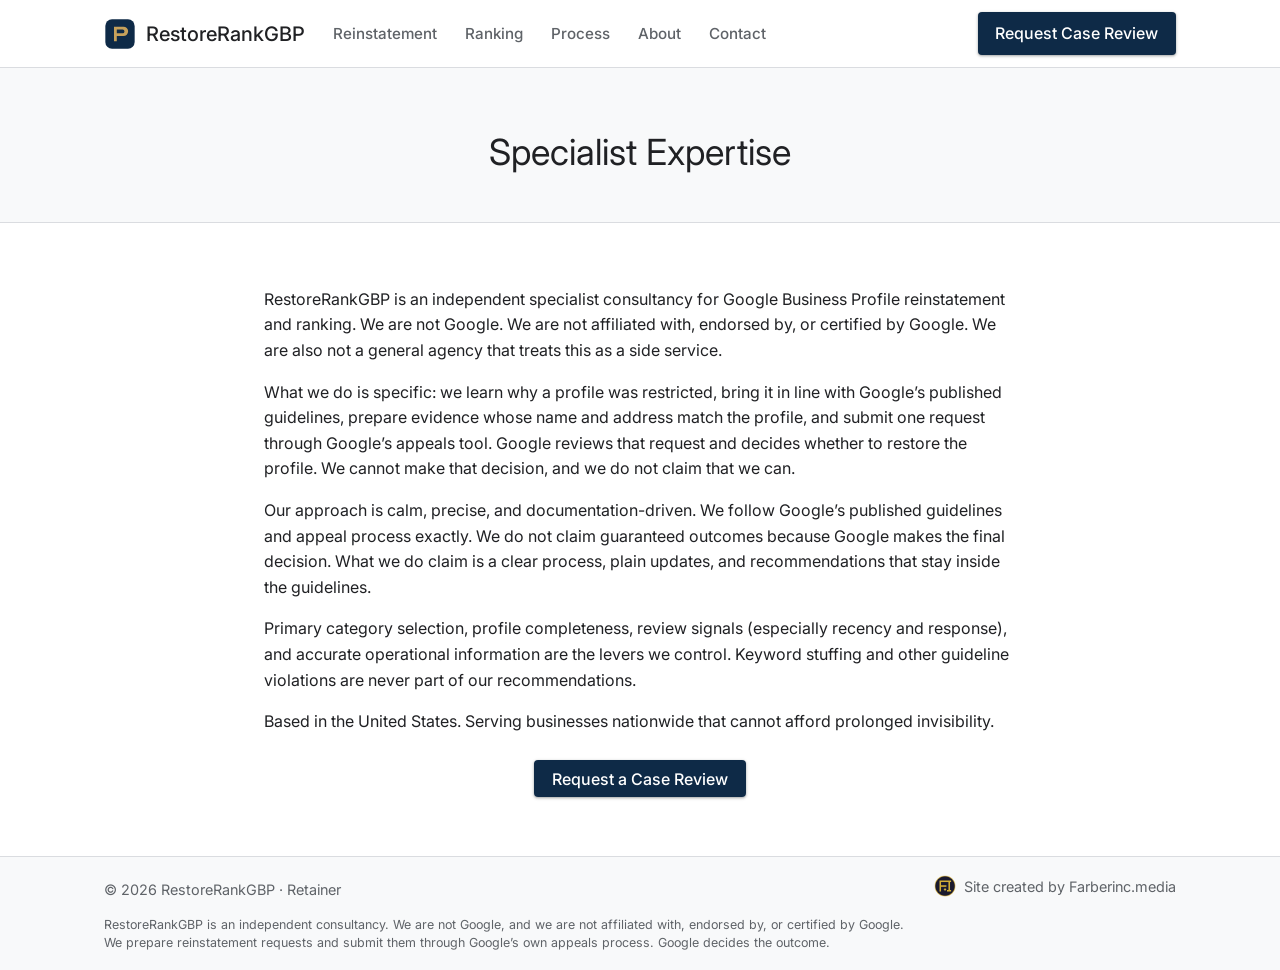
==== about.html @ 73382144 "Add the monthly retainer policy, linked only from the footer." ====
<!DOCTYPE html>
<html lang="en">
<head>
  <meta charset="UTF-8">
  <meta name="viewport" content="width=device-width, initial-scale=1.0">
  <title>About | Specialist Expertise | RestoreRankGBP</title>
  <link rel="icon" type="image/svg+xml" href="logo.svg">
  <meta name="description" content="Specialist consultancy focused exclusively on Google Business Profile reinstatement and ranking. Calm, precise, expert approach.">
  <link rel="stylesheet" href="css/style.css">
  <link href="https://fonts.googleapis.com/css2?family=Inter:wght@400;500;600;700&display=swap" rel="stylesheet">
</head>
<body>
  <header>
    <div class="container nav">
      <div class="nav-left">
        <a class="logo" href="index.html"><img src="logo.svg" alt="RestoreRankGBP" width="32" height="32">RestoreRankGBP</a>
        <nav><ul><li><a href="reinstatement.html">Reinstatement</a></li><li><a href="ranking.html">Ranking</a></li><li><a href="process.html">Process</a></li><li><a href="about.html">About</a></li><li><a href="contact.html">Contact</a></li></ul></nav>
      </div>
      <a href="contact.html" class="cta-btn">Request Case Review</a>
    </div>
  </header>
  <section class="page-hero"><div class="container"><h1>Specialist Expertise</h1></div></section>
  <section>
    <div class="container content">
      <p>RestoreRankGBP is an independent specialist consultancy for Google Business Profile reinstatement and ranking. We are not Google. We are not affiliated with, endorsed by, or certified by Google. We are also not a general agency that treats this as a side service.</p>
      <p style="margin-top:1rem;">What we do is specific: we learn why a profile was restricted, bring it in line with Google’s published guidelines, prepare evidence whose name and address match the profile, and submit one request through Google’s appeals tool. Google reviews that request and decides whether to restore the profile. We cannot make that decision, and we do not claim that we can.</p>
      <p style="margin-top:1rem;">Our approach is calm, precise, and documentation-driven. We follow Google’s published guidelines and appeal process exactly. We do not claim guaranteed outcomes because Google makes the final decision. What we do claim is a clear process, plain updates, and recommendations that stay inside the guidelines.</p>
      <p style="margin-top:1rem;">Primary category selection, profile completeness, review signals (especially recency and response), and accurate operational information are the levers we control. Keyword stuffing and other guideline violations are never part of our recommendations.</p>
      <p style="margin-top:1rem;">Based in the United States. Serving businesses nationwide that cannot afford prolonged invisibility.</p>
      <p style="margin-top:2rem; text-align:center;"><a href="contact.html" class="cta-btn">Request a Case Review</a></p>
    </div>
  </section>
  <footer>
    <div class="container"><div class="footer-bar">
      <p class="footer-copy">&copy; 2026 RestoreRankGBP · <a href="retainer.html">Retainer</a></p>
      <p class="site-credit"><a href="https://farberinc.media/" target="_blank" rel="noopener noreferrer"><img src="images/farber-favicon.png" alt="Farber Inc" width="22" height="22">Site created by Farberinc.media</a></p>
    </div>
    <p class="disclaimer">RestoreRankGBP is an independent consultancy. We are not Google, and we are not affiliated with, endorsed by, or certified by Google. We prepare reinstatement requests and submit them through Google’s own appeals process. Google decides the outcome.</p>
    </div>
  </footer>
</body>
</html>
---- css/style.css ----
:root {
  --google-blue: #0E2A47;
  --google-blue-dark: #091C30;
  --google-red: #8C3A32;
  --google-yellow: #C6A15B;
  --google-green: #2F6F56;
  --text: #202124;
  --text-secondary: #5f6368;
  --bg: #ffffff;
  --bg-light: #f8f9fa;
  --border: #dadce0;
  --shadow: 0 1px 2px 0 rgba(60,64,67,0.3), 0 1px 3px 1px rgba(60,64,67,0.15);
  --shadow-hover: 0 4px 8px 0 rgba(60,64,67,0.3), 0 2px 6px 2px rgba(60,64,67,0.15);
}
* { box-sizing: border-box; margin: 0; padding: 0; }
body { font-family: Inter, system-ui, -apple-system, sans-serif; color: var(--text); line-height: 1.6; background: var(--bg); }
a { color: var(--google-blue); text-decoration: none; }
a:hover { color: var(--google-blue-dark); }
.container { max-width: 1120px; margin: 0 auto; padding: 0 1.5rem; }
header { background: #fff; border-bottom: 1px solid var(--border); padding: 0.75rem 0; position: sticky; top: 0; z-index: 100; }
.nav { display: flex; justify-content: space-between; align-items: center; gap: 1.5rem; }
.nav-left { display: flex; align-items: center; gap: 1.75rem; min-width: 0; }
.logo { display: flex; align-items: center; gap: 0.6rem; font-weight: 500; font-size: 1.25rem; color: var(--text); white-space: nowrap; }
.logo:hover { color: var(--text); }
.logo img { height: 32px; width: 32px; display: block; }
nav ul { display: flex; list-style: none; gap: 1.75rem; }
nav a { color: var(--text-secondary); font-weight: 500; font-size: 0.95rem; }
nav a:hover { color: var(--google-blue); }
.cta-btn { background: var(--google-blue); color: white; padding: 0.55rem 1.1rem; border-radius: 4px; font-weight: 500; transition: all 0.2s ease; box-shadow: var(--shadow); }
.cta-btn:hover { background: var(--google-blue-dark); transform: translateY(-1px); box-shadow: var(--shadow-hover); color: white; }
.hero { background: linear-gradient(180deg, #f8f9fa 0%, #ffffff 100%); padding: 5rem 0 3.5rem; text-align: center; }
.hero h1 { font-size: 2.75rem; font-weight: 400; line-height: 1.2; margin-bottom: 1rem; max-width: 900px; margin-left: auto; margin-right: auto; color: var(--text); }
.hero p.sub { font-size: 1.2rem; max-width: 680px; margin: 0 auto 2rem; color: var(--text-secondary); }
.dual-cta { display: flex; gap: 1rem; justify-content: center; flex-wrap: wrap; margin-bottom: 1.5rem; }
.dual-cta a { padding: 0.9rem 1.6rem; border-radius: 4px; font-weight: 500; font-size: 1rem; transition: all 0.2s ease; }
.btn-primary { background: var(--google-blue); color: white; box-shadow: var(--shadow); }
.btn-primary:hover { background: var(--google-blue-dark); transform: translateY(-1px); box-shadow: var(--shadow-hover); }
.btn-secondary { background: white; color: var(--google-blue); border: 1px solid var(--border); box-shadow: var(--shadow); }
.btn-secondary:hover { background: #f8f9fa; transform: translateY(-1px); box-shadow: var(--shadow-hover); }
.trust-bar { font-size: 0.9rem; color: var(--text-secondary); }
section { padding: 4rem 0; }
h2 { font-size: 2rem; margin-bottom: 1.5rem; color: var(--text); text-align: center; font-weight: 400; }
.services { display: grid; grid-template-columns: repeat(auto-fit, minmax(300px, 1fr)); gap: 1.5rem; }
.card { background: white; padding: 1.75rem; border-radius: 8px; border: 1px solid var(--border); box-shadow: var(--shadow); transition: all 0.2s ease; }
.card:hover { transform: translateY(-3px); box-shadow: var(--shadow-hover); border-color: var(--google-blue); }
.card h3 { font-size: 1.4rem; margin-bottom: 0.75rem; color: var(--text); font-weight: 500; }
.process-steps { display: grid; grid-template-columns: repeat(auto-fit, minmax(180px, 1fr)); gap: 1.25rem; margin-top: 1.5rem; }
.step { text-align: center; padding: 1.25rem; background: white; border-radius: 8px; border: 1px solid var(--border); box-shadow: var(--shadow); transition: all 0.2s ease; }
.step:hover { transform: translateY(-2px); box-shadow: var(--shadow-hover); }
.step-num { background: var(--google-blue); color: white; width: 36px; height: 36px; border-radius: 50%; display: flex; align-items: center; justify-content: center; margin: 0 auto 0.75rem; font-weight: 500; }
.faq details { margin-bottom: 0.75rem; background: white; padding: 1rem 1.25rem; border-radius: 8px; border: 1px solid var(--border); box-shadow: var(--shadow); transition: all 0.2s ease; }
.faq details:hover { box-shadow: var(--shadow-hover); }
.faq summary { font-weight: 500; cursor: pointer; color: var(--text); }
footer { background: #f8f9fa; color: var(--text-secondary); padding: 1.1rem 0; border-top: 1px solid var(--border); }
footer a { color: inherit; }
.page-hero { background: #f8f9fa; padding: 3.5rem 0 2.5rem; text-align: center; border-bottom: 1px solid var(--border); }
.page-hero h1 { font-size: 2.25rem; font-weight: 400; }
.content { max-width: 800px; margin: 0 auto; }
.content h2 { text-align: left; font-size: 1.6rem; margin-top: 2rem; font-weight: 500; }
.content ul, .content ol { margin: 1rem 0 1.5rem 1.5rem; }
.content li { margin-bottom: 0.4rem; }
.form-group { margin-bottom: 1rem; }
.form-group label { display: block; margin-bottom: 0.35rem; font-weight: 500; color: var(--text); }
.form-group input, .form-group select, .form-group textarea { width: 100%; padding: 0.7rem; border: 1px solid var(--border); border-radius: 4px; font-family: inherit; transition: border-color 0.2s; }
.form-group input:focus, .form-group select:focus, .form-group textarea:focus { outline: none; border-color: var(--google-blue); box-shadow: 0 0 0 2px rgba(66,133,244,0.2); }
button[type=submit] { background: var(--google-blue); color: white; border: none; padding: 0.85rem 1.75rem; border-radius: 4px; font-weight: 500; cursor: pointer; font-size: 1rem; transition: all 0.2s ease; box-shadow: var(--shadow); }
button[type=submit]:hover { background: var(--google-blue-dark); transform: translateY(-1px); box-shadow: var(--shadow-hover); }
@media (max-width: 768px) {
  .hero h1 { font-size: 2rem; }
  nav ul { display: none; }
}

.thank-you { background: #fff; border: 1px solid var(--border); border-radius: 12px; box-shadow: var(--shadow); padding: 2.5rem 1.75rem; text-align: center; }
.thank-you[hidden] { display: none !important; }
.thank-you-mark { width: 52px; height: 52px; margin: 0 auto 1rem; border-radius: 50%; background: #E7EEF3; color: var(--google-blue); display: flex; align-items: center; justify-content: center; font-size: 1.5rem; font-weight: 600; }
.thank-you h2 { font-size: 1.55rem; margin-bottom: 0.6rem; font-weight: 500; }
.thank-you p { color: var(--text-secondary); max-width: 420px; margin: 0 auto; }
.footer-bar { display: flex; justify-content: space-between; align-items: center; gap: 1.5rem; }
.footer-copy { margin: 0; font-size: 0.9rem; }
.site-credit { margin: 0; }
.site-credit a { display: inline-flex; align-items: center; gap: 0.5rem; color: var(--text-secondary); font-size: 0.9rem; white-space: nowrap; }
.site-credit a:hover { color: var(--google-blue); }
.site-credit img { width: 22px; height: 22px; border-radius: 50%; display: block; }
@media (max-width: 640px) {
  .footer-bar { gap: 0.75rem; }
  .site-credit a { white-space: normal; }
}

.disclaimer { margin: 0.7rem 0 0; font-size: 0.78rem; line-height: 1.45; color: var(--text-secondary); max-width: 820px; }
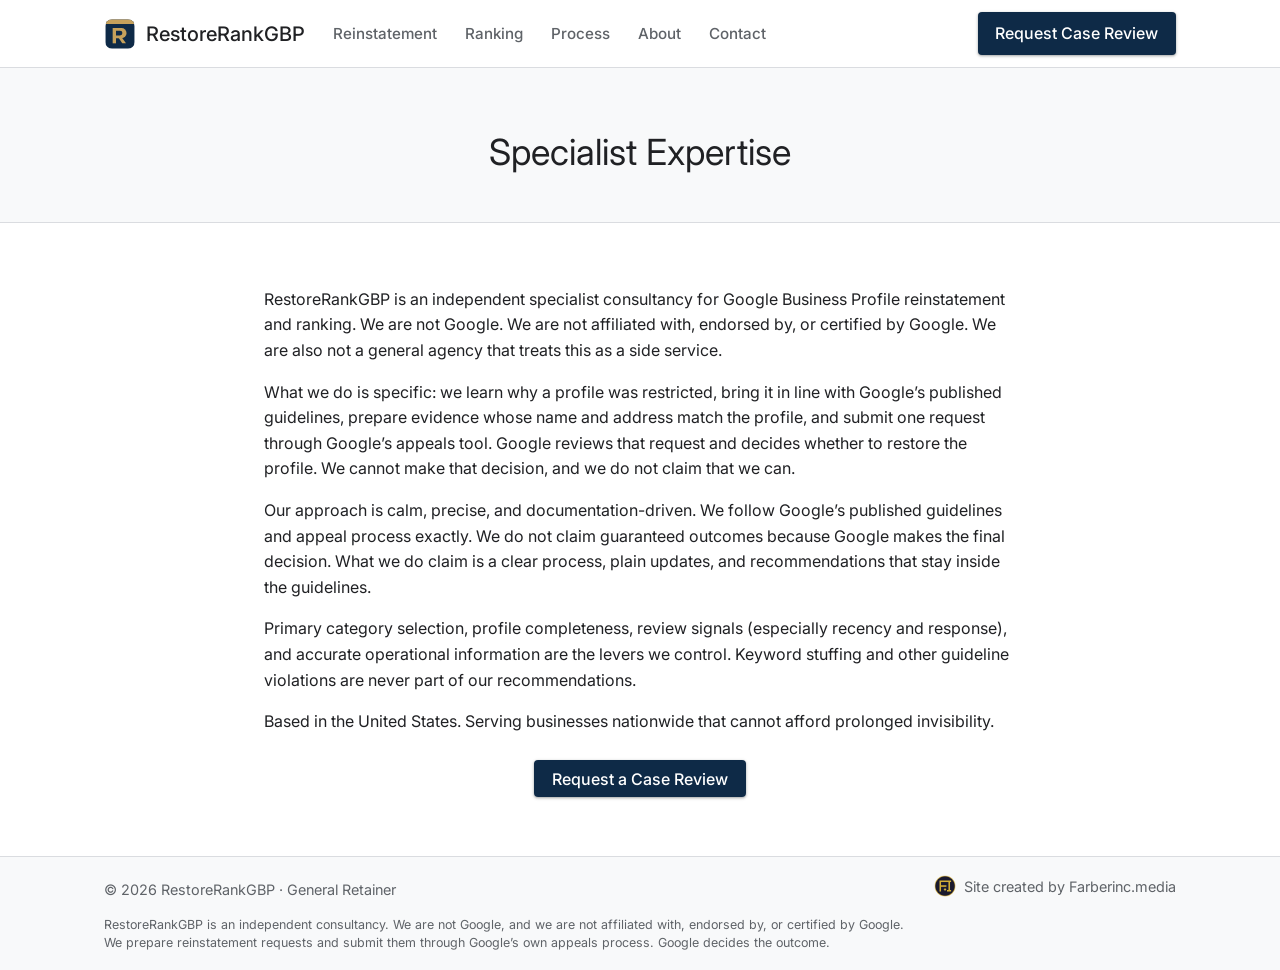
==== commit ad20d28a: "Rename the retainer, redraw the R, and keep the primary button label white." ====
--- a/about.html
+++ b/about.html
@@ -32,7 +32,7 @@
   </section>
   <footer>
     <div class="container"><div class="footer-bar">
-      <p class="footer-copy">&copy; 2026 RestoreRankGBP · <a href="retainer.html">Retainer</a></p>
+      <p class="footer-copy">&copy; 2026 RestoreRankGBP · <a href="retainer.html">General Retainer</a></p>
       <p class="site-credit"><a href="https://farberinc.media/" target="_blank" rel="noopener noreferrer"><img src="images/farber-favicon.png" alt="Farber Inc" width="22" height="22">Site created by Farberinc.media</a></p>
     </div>
     <p class="disclaimer">RestoreRankGBP is an independent consultancy. We are not Google, and we are not affiliated with, endorsed by, or certified by Google. We prepare reinstatement requests and submit them through Google’s own appeals process. Google decides the outcome.</p>
--- a/css/style.css
+++ b/css/style.css
@@ -33,8 +33,8 @@
 .hero p.sub { font-size: 1.2rem; max-width: 680px; margin: 0 auto 2rem; color: var(--text-secondary); }
 .dual-cta { display: flex; gap: 1rem; justify-content: center; flex-wrap: wrap; margin-bottom: 1.5rem; }
 .dual-cta a { padding: 0.9rem 1.6rem; border-radius: 4px; font-weight: 500; font-size: 1rem; transition: all 0.2s ease; }
-.btn-primary { background: var(--google-blue); color: white; box-shadow: var(--shadow); }
-.btn-primary:hover { background: var(--google-blue-dark); transform: translateY(-1px); box-shadow: var(--shadow-hover); }
+.btn-primary, .btn-primary:hover, .btn-primary:focus { background: var(--google-blue); color: #fff; box-shadow: var(--shadow); }
+.btn-primary:hover, .btn-primary:focus { background: var(--google-blue-dark); color: #fff; transform: translateY(-1px); box-shadow: var(--shadow-hover); }
 .btn-secondary { background: white; color: var(--google-blue); border: 1px solid var(--border); box-shadow: var(--shadow); }
 .btn-secondary:hover { background: #f8f9fa; transform: translateY(-1px); box-shadow: var(--shadow-hover); }
 .trust-bar { font-size: 0.9rem; color: var(--text-secondary); }
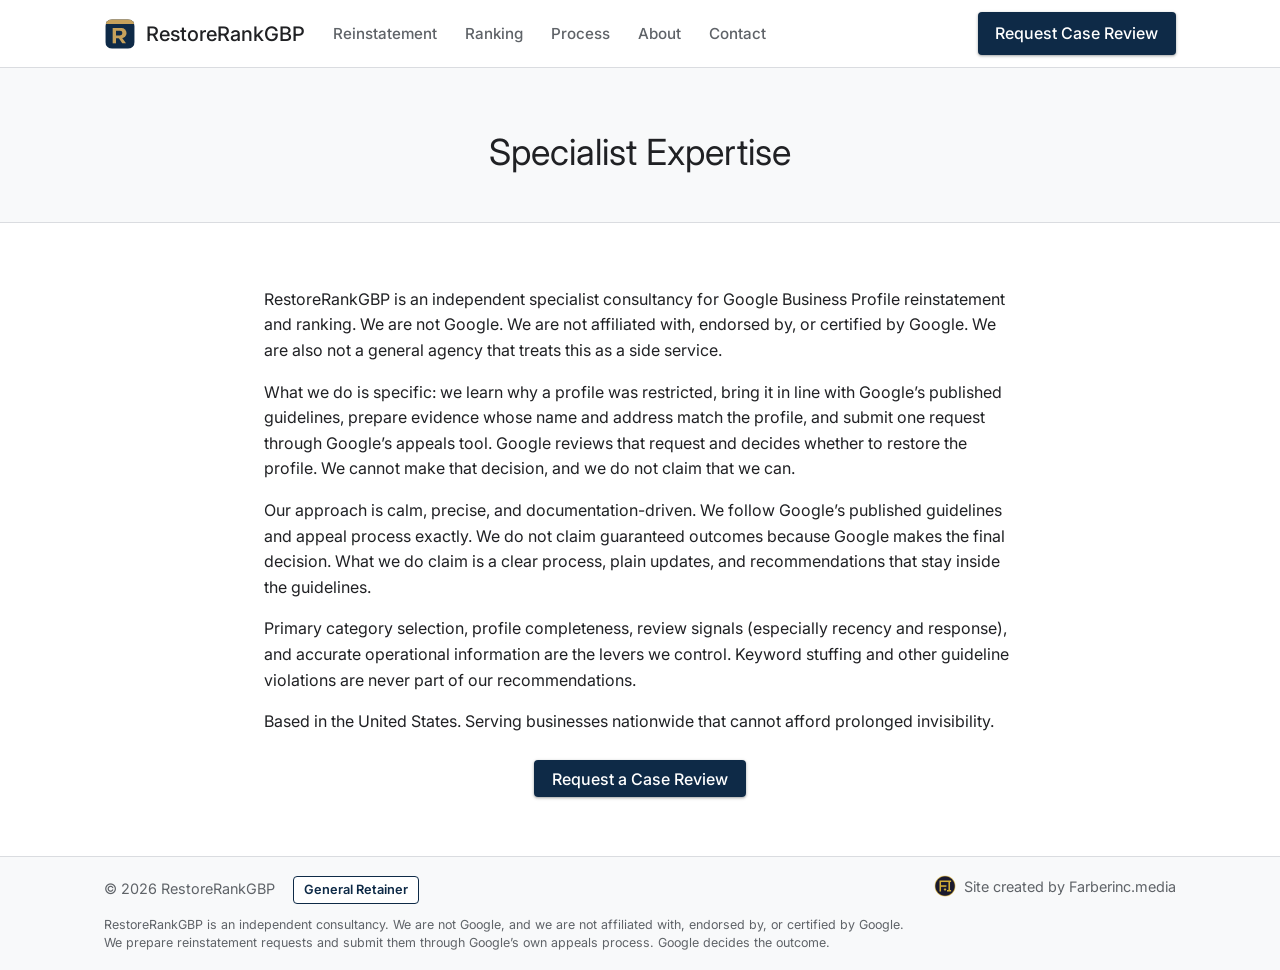
==== commit 4e5c5bd1: "Publish the General Retainer as a master agreement with a printable PDF." ====
--- a/about.html
+++ b/about.html
@@ -32,7 +32,7 @@
   </section>
   <footer>
     <div class="container"><div class="footer-bar">
-      <p class="footer-copy">&copy; 2026 RestoreRankGBP · <a href="retainer.html">General Retainer</a></p>
+      <p class="footer-copy">&copy; 2026 RestoreRankGBP <a class="retainer-link" href="retainer.html">General Retainer</a></p>
       <p class="site-credit"><a href="https://farberinc.media/" target="_blank" rel="noopener noreferrer"><img src="images/farber-favicon.png" alt="Farber Inc" width="22" height="22">Site created by Farberinc.media</a></p>
     </div>
     <p class="disclaimer">RestoreRankGBP is an independent consultancy. We are not Google, and we are not affiliated with, endorsed by, or certified by Google. We prepare reinstatement requests and submit them through Google’s own appeals process. Google decides the outcome.</p>
--- a/css/style.css
+++ b/css/style.css
@@ -87,3 +87,31 @@
 }
 
 .disclaimer { margin: 0.7rem 0 0; font-size: 0.78rem; line-height: 1.45; color: var(--text-secondary); max-width: 820px; }
+
+footer a.retainer-link { display: inline-block; margin-left: 0.85rem; padding: 0.32rem 0.65rem; border: 1px solid #0E2A47; border-radius: 4px; background: #fff; color: #0E2A47; font-weight: 600; font-size: 0.8rem; line-height: 1.2; vertical-align: middle; }
+footer a.retainer-link:hover { background: #0E2A47; color: #fff; }
+.agree-actions { display: flex; gap: 0.75rem; flex-wrap: wrap; justify-content: flex-end; margin: 0 0 1rem; }
+.agreement { background: #fff; border: 1px solid var(--border); border-top: 8px solid #C6A15B; box-shadow: var(--shadow); padding: 2.4rem 2.5rem 2.6rem; max-width: 760px; margin: 0 auto; }
+.agreement .kicker { color: #C6A15B; font-size: 0.75rem; font-weight: 600; letter-spacing: 0.14em; margin-bottom: 0.35rem; }
+.agreement h1 { text-align: left; font-size: 2.05rem; font-weight: 500; margin-bottom: 0.35rem; }
+.agreement .lede { color: var(--text-secondary); margin-bottom: 0.8rem; }
+.agreement .meta { color: var(--text-secondary); font-size: 0.85rem; border-top: 1px solid #C6A15B; padding-top: 0.75rem; margin-bottom: 1rem; }
+.agreement h2 { text-align: left; font-size: 1.02rem; font-weight: 600; color: #0E2A47; margin: 1.25rem 0 0.35rem; }
+.agreement p { margin-bottom: 0.7rem; }
+.satisfaction { background: #F7F4EC; border-left: 3px solid #C6A15B; padding: 0.85rem 1rem; margin: 0.7rem 0 0.85rem; color: #0E2A47; font-weight: 600; }
+.sign-grid { display: grid; grid-template-columns: 1fr 1fr; gap: 2rem; margin-top: 0.5rem; padding-top: 0.75rem; border-top: 1px solid var(--border); }
+.sign-grid h3 { font-size: 0.95rem; font-weight: 600; color: #0E2A47; margin-bottom: 0.25rem; }
+.sign-line { border-bottom: 1px solid #0E2A47; height: 1.7rem; margin-top: 0.85rem; }
+.sign-grid span { display: block; color: var(--text-secondary); font-size: 0.78rem; margin-top: 0.2rem; }
+.endnote { text-align: center; color: var(--text-secondary); font-size: 0.85rem; font-style: italic; margin-top: 1.5rem; }
+@media (max-width: 700px) {
+  .agreement { padding: 1.4rem 1.1rem 1.6rem; }
+  .sign-grid { grid-template-columns: 1fr; gap: 1.25rem; }
+}
+@media print {
+  header, footer, .no-print { display: none !important; }
+  section { padding: 0; }
+  .agreement { border: none; box-shadow: none; max-width: none; padding: 0; }
+  body { background: #fff; }
+  a { color: inherit; }
+}
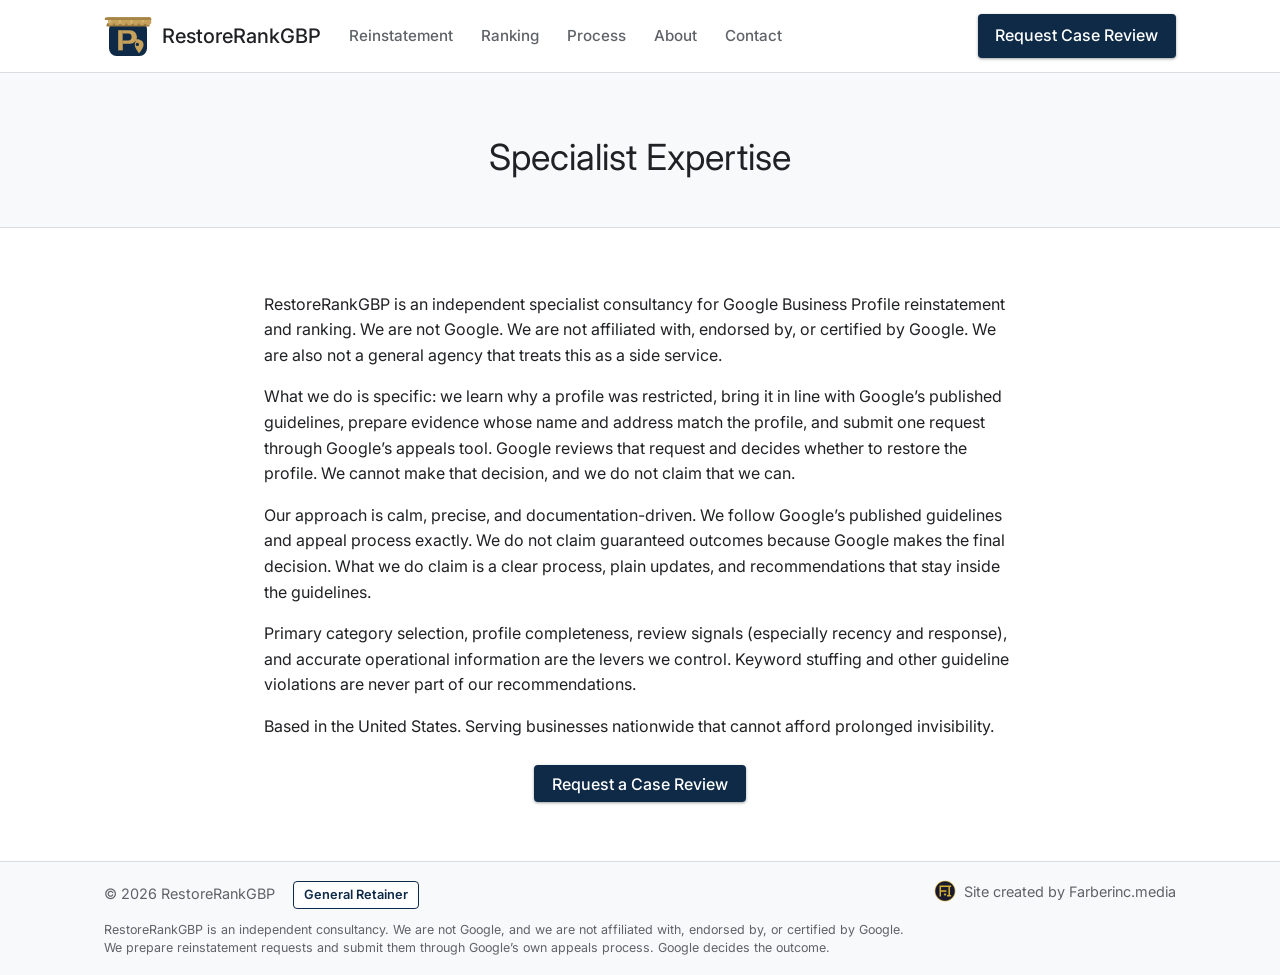
==== commit ff79b81f: "Enlarge the logo box and use a map pin as the foot of the R." ====
--- a/about.html
+++ b/about.html
@@ -13,7 +13,7 @@
   <header>
     <div class="container nav">
       <div class="nav-left">
-        <a class="logo" href="index.html"><img src="logo.svg" alt="RestoreRankGBP" width="32" height="32">RestoreRankGBP</a>
+        <a class="logo" href="index.html"><img src="logo.svg" alt="RestoreRankGBP" width="48" height="48">RestoreRankGBP</a>
         <nav><ul><li><a href="reinstatement.html">Reinstatement</a></li><li><a href="ranking.html">Ranking</a></li><li><a href="process.html">Process</a></li><li><a href="about.html">About</a></li><li><a href="contact.html">Contact</a></li></ul></nav>
       </div>
       <a href="contact.html" class="cta-btn">Request Case Review</a>
--- a/css/style.css
+++ b/css/style.css
@@ -22,7 +22,7 @@
 .nav-left { display: flex; align-items: center; gap: 1.75rem; min-width: 0; }
 .logo { display: flex; align-items: center; gap: 0.6rem; font-weight: 500; font-size: 1.25rem; color: var(--text); white-space: nowrap; }
 .logo:hover { color: var(--text); }
-.logo img { height: 32px; width: 32px; display: block; }
+.logo img { height: 48px; width: 48px; display: block; }
 nav ul { display: flex; list-style: none; gap: 1.75rem; }
 nav a { color: var(--text-secondary); font-weight: 500; font-size: 0.95rem; }
 nav a:hover { color: var(--google-blue); }
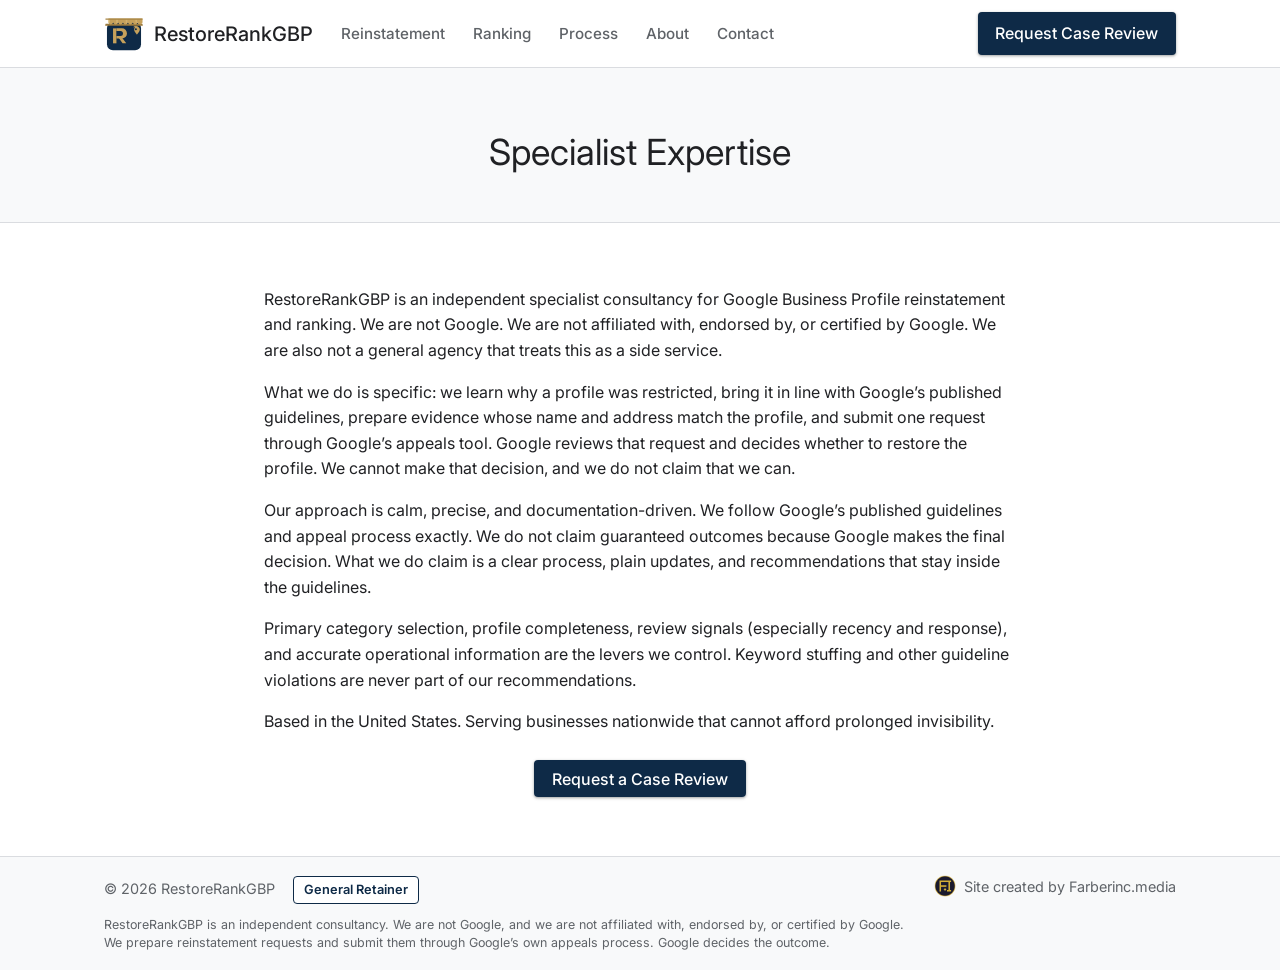
==== commit 98ffed3c: "Keep a full R in the box and place the map pin at the top right." ====
--- a/about.html
+++ b/about.html
@@ -13,7 +13,7 @@
   <header>
     <div class="container nav">
       <div class="nav-left">
-        <a class="logo" href="index.html"><img src="logo.svg" alt="RestoreRankGBP" width="48" height="48">RestoreRankGBP</a>
+        <a class="logo" href="index.html"><img src="logo.svg" alt="RestoreRankGBP" width="40" height="40">RestoreRankGBP</a>
         <nav><ul><li><a href="reinstatement.html">Reinstatement</a></li><li><a href="ranking.html">Ranking</a></li><li><a href="process.html">Process</a></li><li><a href="about.html">About</a></li><li><a href="contact.html">Contact</a></li></ul></nav>
       </div>
       <a href="contact.html" class="cta-btn">Request Case Review</a>
--- a/css/style.css
+++ b/css/style.css
@@ -22,7 +22,7 @@
 .nav-left { display: flex; align-items: center; gap: 1.75rem; min-width: 0; }
 .logo { display: flex; align-items: center; gap: 0.6rem; font-weight: 500; font-size: 1.25rem; color: var(--text); white-space: nowrap; }
 .logo:hover { color: var(--text); }
-.logo img { height: 48px; width: 48px; display: block; }
+.logo img { height: 40px; width: 40px; display: block; }
 nav ul { display: flex; list-style: none; gap: 1.75rem; }
 nav a { color: var(--text-secondary); font-weight: 500; font-size: 0.95rem; }
 nav a:hover { color: var(--google-blue); }
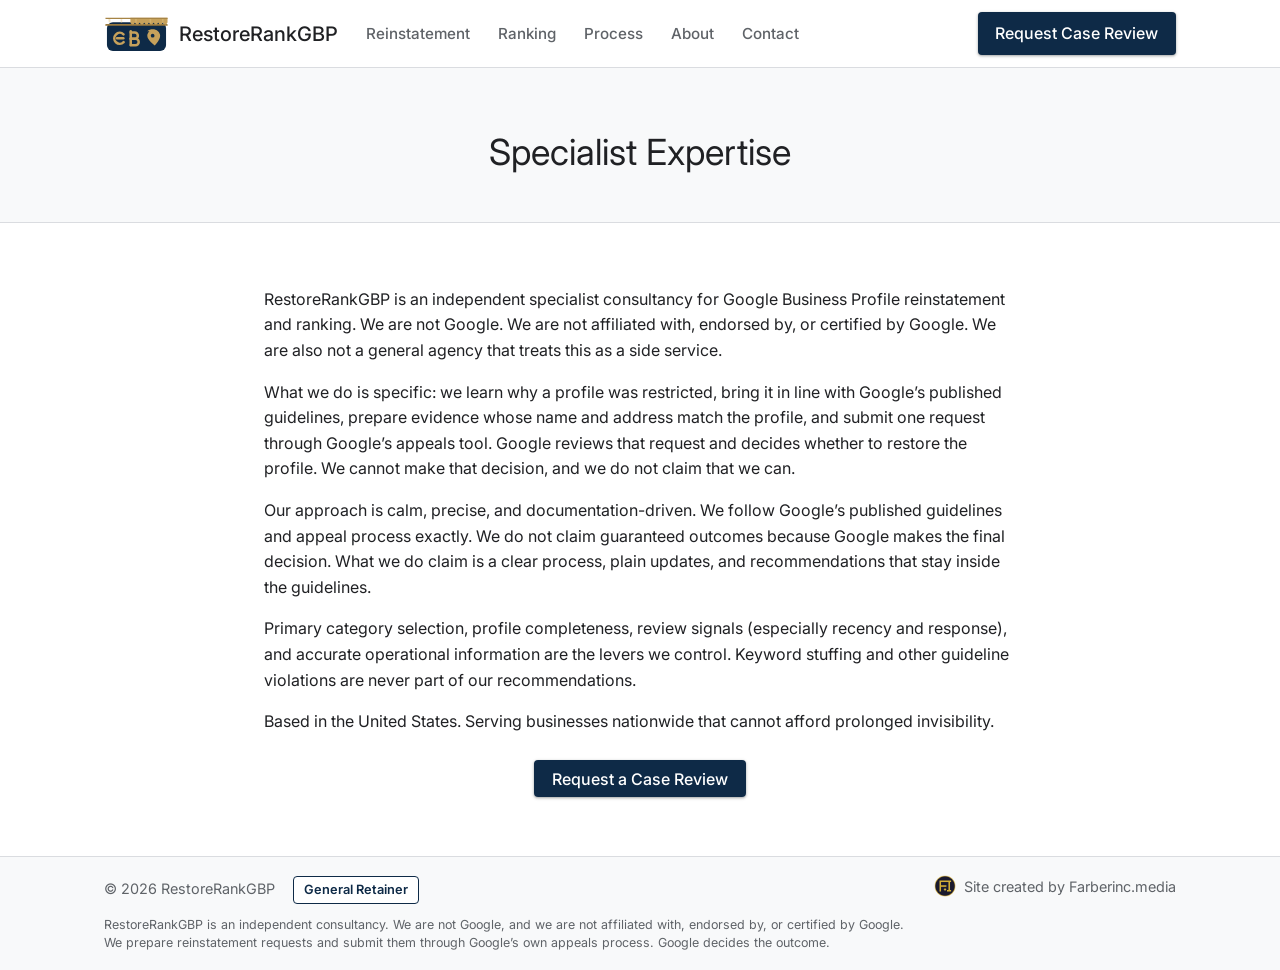
==== commit c5140af7: "Replace the R with GB and a map pin as the P." ====
--- a/about.html
+++ b/about.html
@@ -13,7 +13,7 @@
   <header>
     <div class="container nav">
       <div class="nav-left">
-        <a class="logo" href="index.html"><img src="logo.svg" alt="RestoreRankGBP" width="40" height="40">RestoreRankGBP</a>
+        <a class="logo" href="index.html"><img src="logo.svg" alt="RestoreRankGBP" width="65" height="40">RestoreRankGBP</a>
         <nav><ul><li><a href="reinstatement.html">Reinstatement</a></li><li><a href="ranking.html">Ranking</a></li><li><a href="process.html">Process</a></li><li><a href="about.html">About</a></li><li><a href="contact.html">Contact</a></li></ul></nav>
       </div>
       <a href="contact.html" class="cta-btn">Request Case Review</a>
--- a/css/style.css
+++ b/css/style.css
@@ -22,7 +22,7 @@
 .nav-left { display: flex; align-items: center; gap: 1.75rem; min-width: 0; }
 .logo { display: flex; align-items: center; gap: 0.6rem; font-weight: 500; font-size: 1.25rem; color: var(--text); white-space: nowrap; }
 .logo:hover { color: var(--text); }
-.logo img { height: 40px; width: 40px; display: block; }
+.logo img { height: 40px; width: auto; display: block; }
 nav ul { display: flex; list-style: none; gap: 1.75rem; }
 nav a { color: var(--text-secondary); font-weight: 500; font-size: 0.95rem; }
 nav a:hover { color: var(--google-blue); }
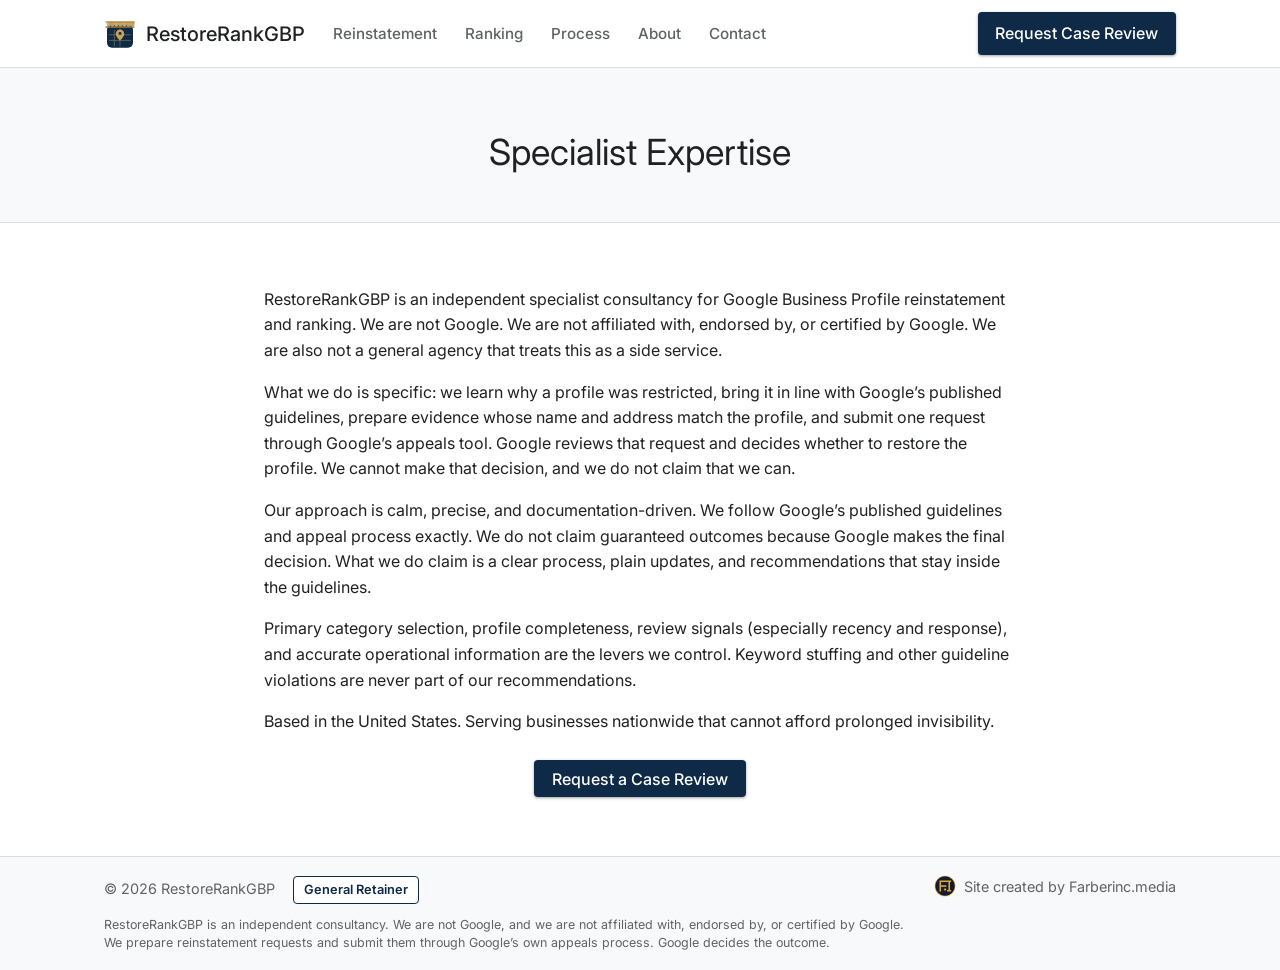
==== commit 80e7477f: "Use a square map-pin mark at the original logo size." ====
--- a/about.html
+++ b/about.html
@@ -13,7 +13,7 @@
   <header>
     <div class="container nav">
       <div class="nav-left">
-        <a class="logo" href="index.html"><img src="logo.svg" alt="RestoreRankGBP" width="65" height="40">RestoreRankGBP</a>
+        <a class="logo" href="index.html"><img src="logo.svg" alt="RestoreRankGBP" width="32" height="32">RestoreRankGBP</a>
         <nav><ul><li><a href="reinstatement.html">Reinstatement</a></li><li><a href="ranking.html">Ranking</a></li><li><a href="process.html">Process</a></li><li><a href="about.html">About</a></li><li><a href="contact.html">Contact</a></li></ul></nav>
       </div>
       <a href="contact.html" class="cta-btn">Request Case Review</a>
--- a/css/style.css
+++ b/css/style.css
@@ -22,7 +22,7 @@
 .nav-left { display: flex; align-items: center; gap: 1.75rem; min-width: 0; }
 .logo { display: flex; align-items: center; gap: 0.6rem; font-weight: 500; font-size: 1.25rem; color: var(--text); white-space: nowrap; }
 .logo:hover { color: var(--text); }
-.logo img { height: 40px; width: auto; display: block; }
+.logo img { height: 32px; width: 32px; display: block; }
 nav ul { display: flex; list-style: none; gap: 1.75rem; }
 nav a { color: var(--text-secondary); font-weight: 500; font-size: 0.95rem; }
 nav a:hover { color: var(--google-blue); }
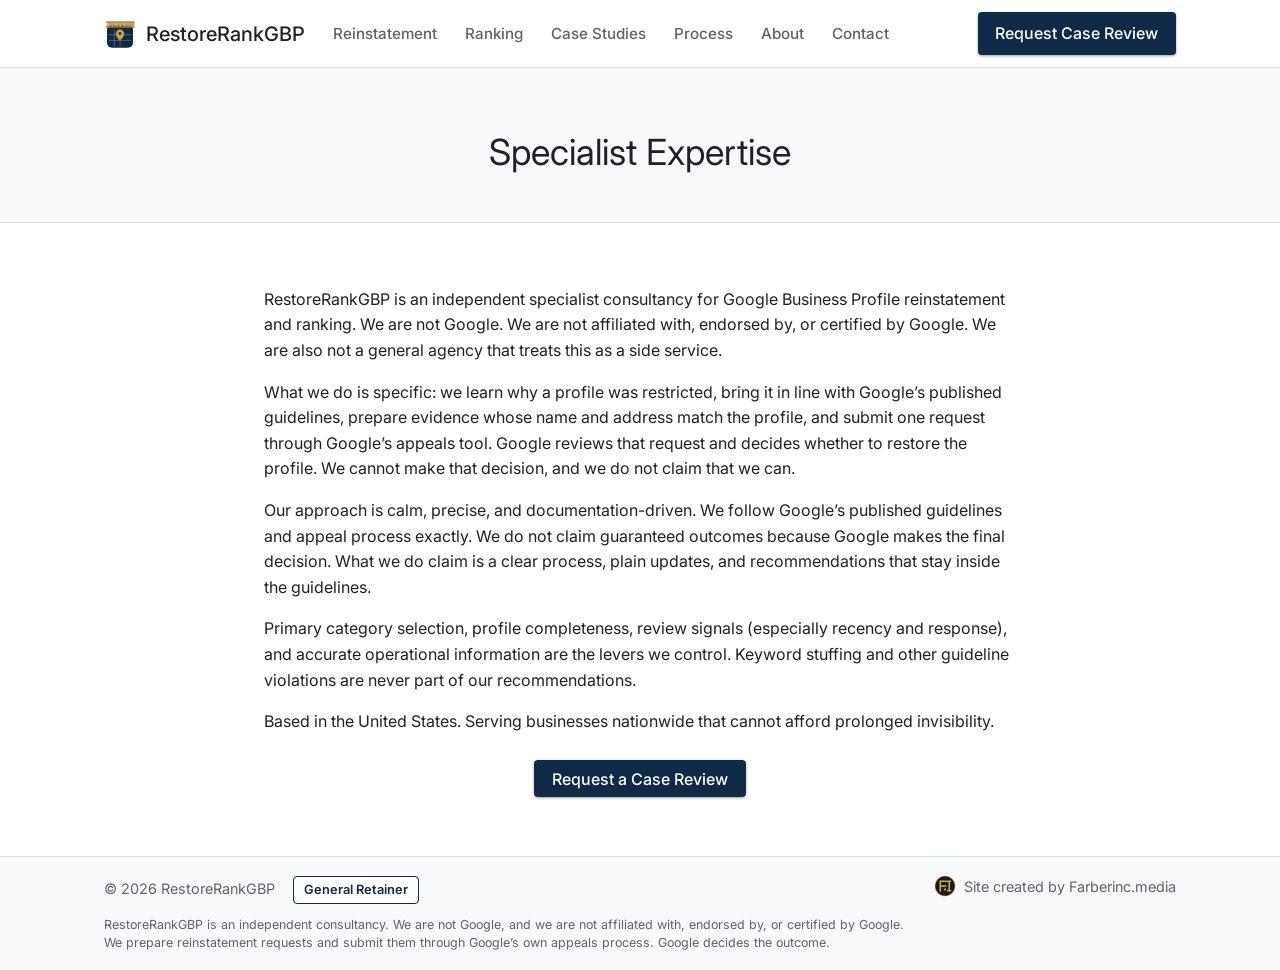
==== commit 6fff4efb: "Add the November GBP case study review and a Case Studies tab." ====
--- a/about.html
+++ b/about.html
@@ -14,7 +14,8 @@
     <div class="container nav">
       <div class="nav-left">
         <a class="logo" href="index.html"><img src="logo.svg" alt="RestoreRankGBP" width="32" height="32">RestoreRankGBP</a>
-        <nav><ul><li><a href="reinstatement.html">Reinstatement</a></li><li><a href="ranking.html">Ranking</a></li><li><a href="process.html">Process</a></li><li><a href="about.html">About</a></li><li><a href="contact.html">Contact</a></li></ul></nav>
+        <nav><ul><li><a href="reinstatement.html">Reinstatement</a></li><li><a href="ranking.html">Ranking</a></li>
+          <li><a href="case-studies.html">Case Studies</a></li><li><a href="process.html">Process</a></li><li><a href="about.html">About</a></li><li><a href="contact.html">Contact</a></li></ul></nav>
       </div>
       <a href="contact.html" class="cta-btn">Request Case Review</a>
     </div>
--- a/css/style.css
+++ b/css/style.css
@@ -115,3 +115,31 @@
   body { background: #fff; }
   a { color: inherit; }
 }
+.hp { position: absolute; left: -10000px; width: 1px; height: 1px; overflow: hidden; }
+
+.case-form { background: #fff; border: 1px solid var(--border); border-top: 6px solid var(--google-yellow); border-radius: 8px; box-shadow: var(--shadow); padding: 1.75rem 1.75rem 1.5rem; }
+.form-kicker { color: var(--google-yellow); font-size: 0.75rem; font-weight: 600; letter-spacing: 0.14em; text-transform: uppercase; margin-bottom: 1rem; }
+.form-row { display: grid; grid-template-columns: 1fr 1fr; gap: 0.9rem; }
+.form-group { margin-bottom: 0.95rem; }
+.form-group label { display: block; margin-bottom: 0.35rem; font-weight: 500; font-size: 0.92rem; color: var(--text); }
+.form-group input, .form-group select, .form-group textarea { width: 100%; padding: 0.75rem 0.8rem; border: 1px solid var(--border); border-radius: 4px; font-family: inherit; font-size: 1rem; color: var(--text); background: #fff; transition: border-color 0.2s, box-shadow 0.2s; }
+.form-group textarea { resize: vertical; min-height: 120px; }
+.form-group input::placeholder, .form-group textarea::placeholder { color: #9aa0a6; }
+.form-group input:focus, .form-group select:focus, .form-group textarea:focus { outline: none; border-color: var(--google-blue); box-shadow: 0 0 0 3px rgba(14,42,71,0.12); }
+.case-form button[type=submit] { width: 100%; margin-top: 0.35rem; }
+button[type=submit]:disabled { opacity: 0.65; cursor: wait; transform: none; }
+.form-note { margin-top: 1rem; font-size: 0.92rem; color: var(--text-secondary); text-align: center; }
+.form-error { margin-top: 0.9rem; font-size: 0.92rem; color: var(--google-red); text-align: center; }
+@media (max-width: 640px) {
+  .case-form { padding: 1.25rem 1rem 1.15rem; }
+  .form-row { grid-template-columns: 1fr; gap: 0; }
+}
+
+.study-list { display: grid; gap: 1rem; max-width: 760px; margin: 0 auto; }
+.study-card { display: block; background: #fff; border: 1px solid var(--border); border-top: 4px solid var(--google-yellow); border-radius: 8px; padding: 1.35rem 1.4rem; box-shadow: var(--shadow); color: var(--text); }
+.study-card:hover { transform: translateY(-2px); box-shadow: var(--shadow-hover); color: var(--text); }
+.study-card .kicker { color: var(--google-yellow); font-size: 0.75rem; font-weight: 600; letter-spacing: 0.12em; text-transform: uppercase; margin-bottom: 0.35rem; }
+.study-card h2 { text-align: left; font-size: 1.35rem; font-weight: 500; margin: 0 0 0.4rem; }
+.study-card p { color: var(--text-secondary); margin: 0; }
+.byline { color: var(--text-secondary); font-size: 0.92rem; margin-bottom: 1.25rem; }
+.note-box { background: #F7F4EC; border-left: 3px solid var(--google-yellow); padding: 0.85rem 1rem; margin: 1.25rem 0; }
